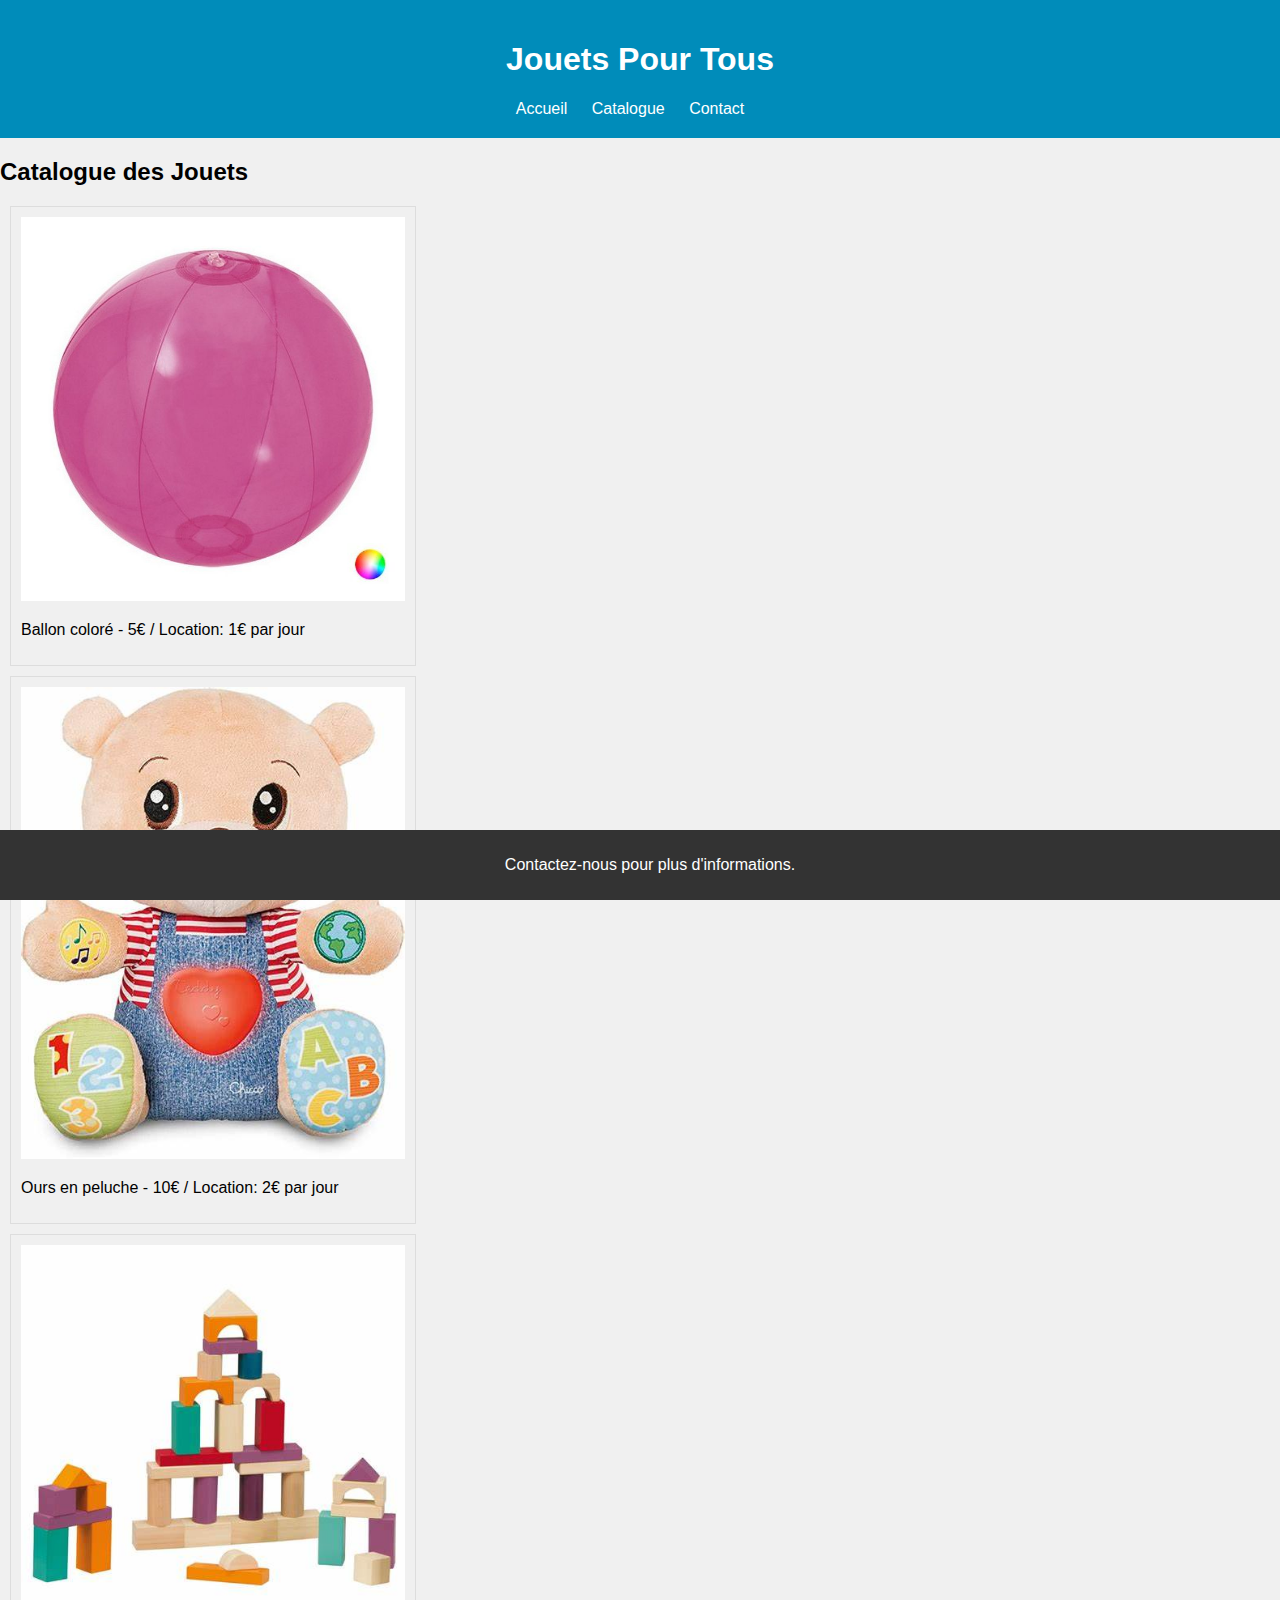
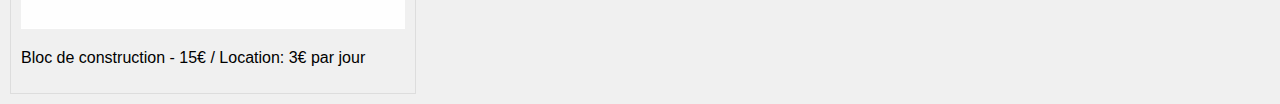
==== catalogue.html @ 6af5103b "Add files via upload" ====
<!DOCTYPE html>
<html lang="fr">
<head>
    <meta charset="UTF-8">
    <title>Catalogue de Jouets</title>
    <link rel="stylesheet" href="style.css">
</head>
<body>
    <header>
        <h1>Jouets Pour Tous</h1>
        <nav>
            <ul>
                <li><a href="index.html">Accueil</a></li>
                <li><a href="catalogue.html">Catalogue</a></li>
                <li><a href="contact.html">Contact</a></li>
            </ul>
        </nav>
    </header>
    <main>
        <h2>Catalogue des Jouets</h2>
        <div class="toy">
            <img src="ballon.jpg" alt="Ballon coloré">
            <p>Ballon coloré - 5€ / Location: 1€ par jour</p>
        </div>
        <div class="toy">
            <img src="teddy.jpg" alt="Ours en peluche">
            <p>Ours en peluche - 10€ / Location: 2€ par jour</p>
        </div>
        <div class="toy">
            <img src="bloks.jpg" alt="Bloc de construction">
            <p>Bloc de construction - 15€ / Location: 3€ par jour</p>
        </div>
    </main>
    <footer>
        <p>Contactez-nous pour plus d'informations.</p>
    </footer>
</body>
</html>
---- style.css ----
body {
    font-family: 'Arial', sans-serif;
    margin: 0;
    padding: 0;
    background-color: #f0f0f0;
}
header {
    background-color: #008cba;
    color: white;
    padding: 20px;
    text-align: center;
}
nav ul {
    list-style-type: none;
    margin: 0;
    padding: 0;
}
nav ul li {
    display: inline;
    margin-right: 20px;
}
nav ul li a {
    text-decoration: none;
    color: white;
}
#featured-toys {
    display: flex;
    flex-wrap: wrap;
    justify-content: space-around;
}
.toy {
    border: 1px solid #ddd;
    margin: 10px;
    padding: 10px;
    width: 30%;
}
.toy img {
    width: 100%;
}
footer {
    background-color: #333;
    color: white;
    text-align: center;
    padding: 10px;
    position: fixed;
    bottom: 0;
    width: 100%;
}
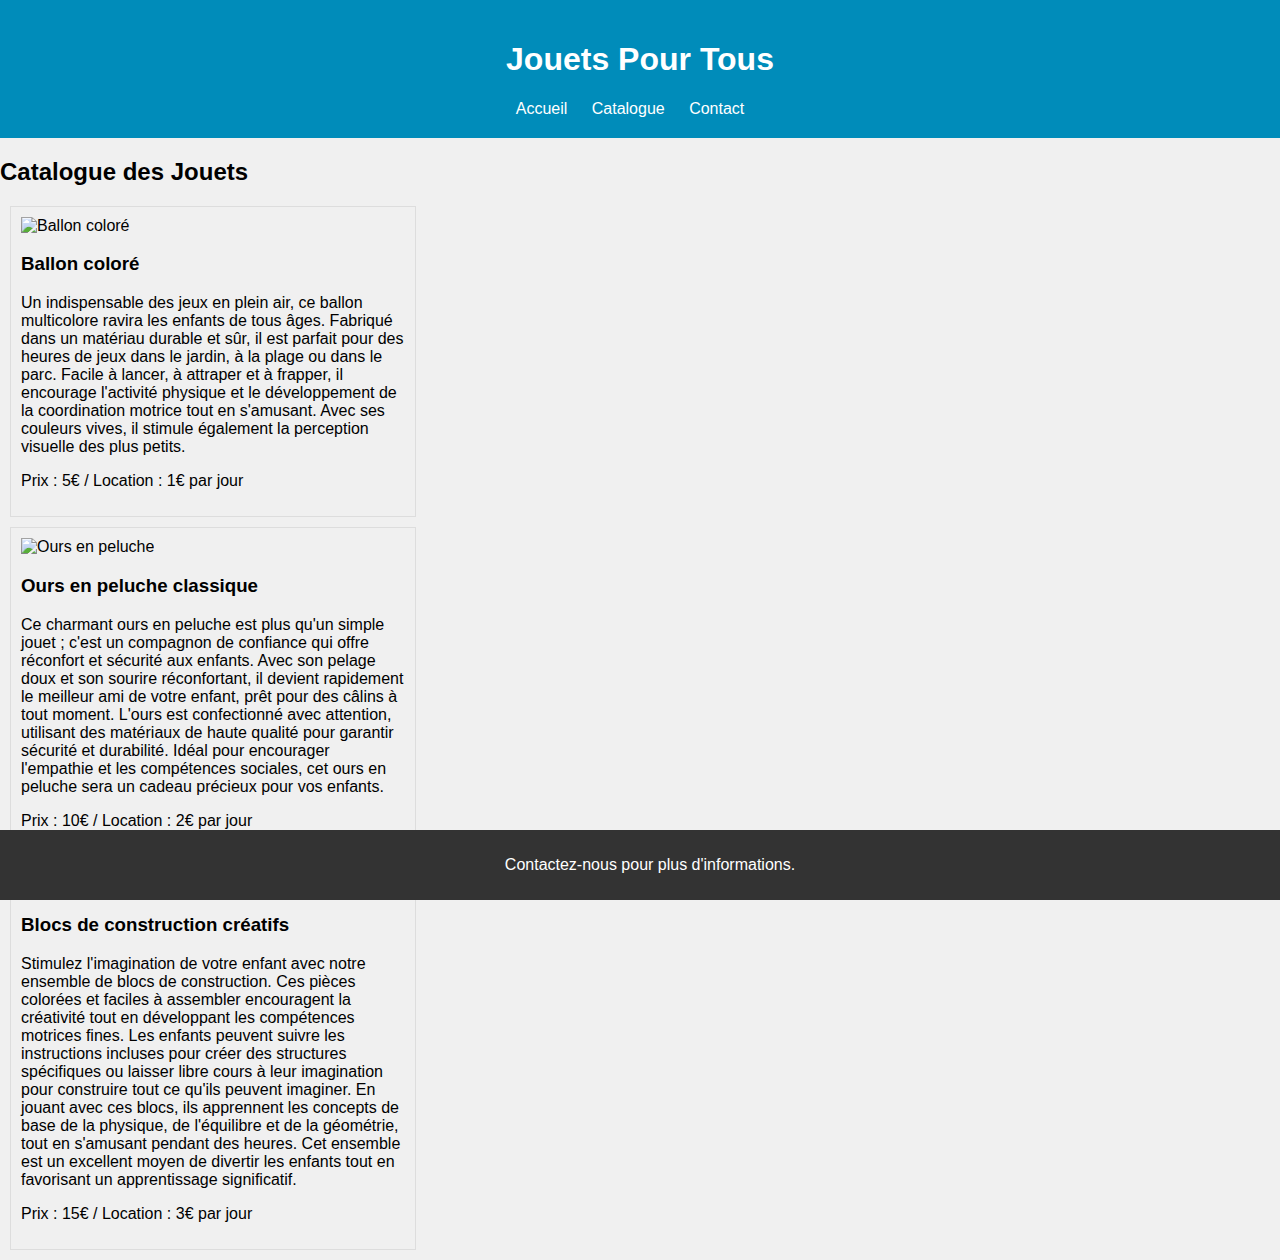
==== commit 5cffdece: "Update catalogue.html" ====
--- a/catalogue.html
+++ b/catalogue.html
@@ -19,16 +19,22 @@
     <main>
         <h2>Catalogue des Jouets</h2>
         <div class="toy">
-            <img src="ballon.jpg" alt="Ballon coloré">
-            <p>Ballon coloré - 5€ / Location: 1€ par jour</p>
+            <img src="images/ball.jpg" alt="Ballon coloré">
+            <h3>Ballon coloré</h3>
+            <p>Un indispensable des jeux en plein air, ce ballon multicolore ravira les enfants de tous âges. Fabriqué dans un matériau durable et sûr, il est parfait pour des heures de jeux dans le jardin, à la plage ou dans le parc. Facile à lancer, à attraper et à frapper, il encourage l'activité physique et le développement de la coordination motrice tout en s'amusant. Avec ses couleurs vives, il stimule également la perception visuelle des plus petits.</p>
+            <p>Prix : 5€ / Location : 1€ par jour</p>
         </div>
         <div class="toy">
-            <img src="teddy.jpg" alt="Ours en peluche">
-            <p>Ours en peluche - 10€ / Location: 2€ par jour</p>
+            <img src="images/teddy.jpg" alt="Ours en peluche">
+            <h3>Ours en peluche classique</h3>
+            <p>Ce charmant ours en peluche est plus qu'un simple jouet ; c'est un compagnon de confiance qui offre réconfort et sécurité aux enfants. Avec son pelage doux et son sourire réconfortant, il devient rapidement le meilleur ami de votre enfant, prêt pour des câlins à tout moment. L'ours est confectionné avec attention, utilisant des matériaux de haute qualité pour garantir sécurité et durabilité. Idéal pour encourager l'empathie et les compétences sociales, cet ours en peluche sera un cadeau précieux pour vos enfants.</p>
+            <p>Prix : 10€ / Location : 2€ par jour</p>
         </div>
         <div class="toy">
-            <img src="bloks.jpg" alt="Bloc de construction">
-            <p>Bloc de construction - 15€ / Location: 3€ par jour</p>
+            <img src="images/blocks.jpg" alt="Blocs de construction">
+            <h3>Blocs de construction créatifs</h3>
+            <p>Stimulez l'imagination de votre enfant avec notre ensemble de blocs de construction. Ces pièces colorées et faciles à assembler encouragent la créativité tout en développant les compétences motrices fines. Les enfants peuvent suivre les instructions incluses pour créer des structures spécifiques ou laisser libre cours à leur imagination pour construire tout ce qu'ils peuvent imaginer. En jouant avec ces blocs, ils apprennent les concepts de base de la physique, de l'équilibre et de la géométrie, tout en s'amusant pendant des heures. Cet ensemble est un excellent moyen de divertir les enfants tout en favorisant un apprentissage significatif.</p>
+            <p>Prix : 15€ / Location : 3€ par jour</p>
         </div>
     </main>
     <footer>
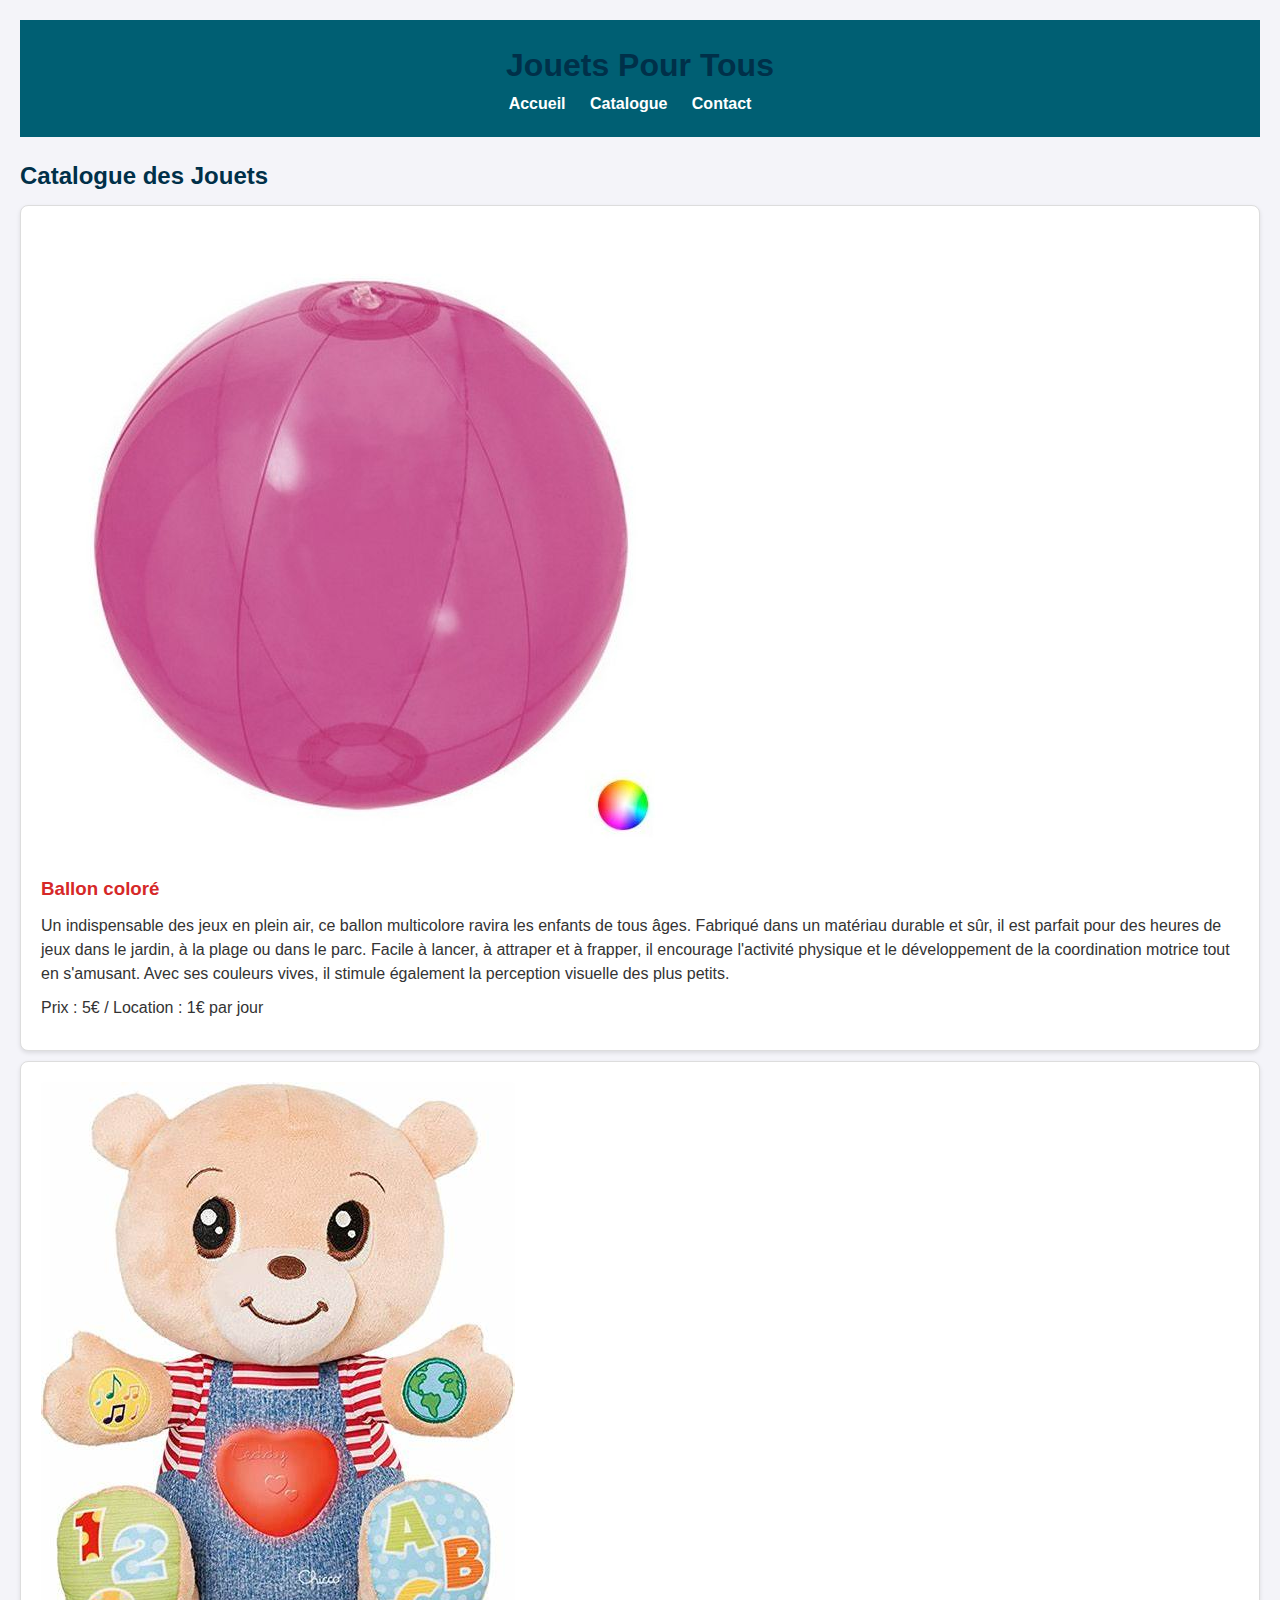
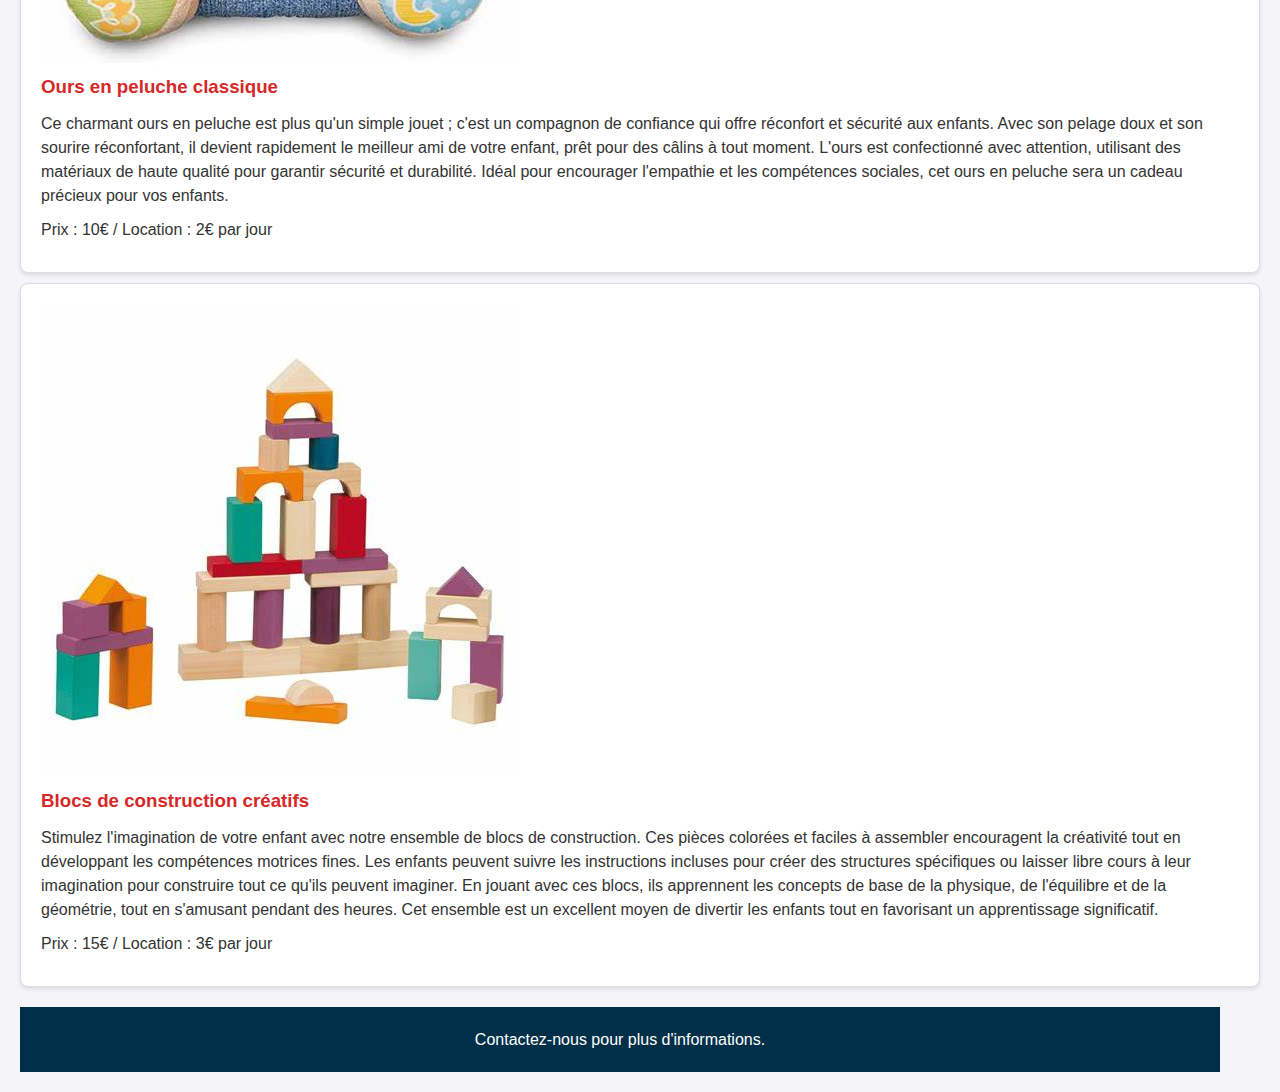
==== commit 47f7ebad: "Update catalogue.html" ====
--- a/catalogue.html
+++ b/catalogue.html
@@ -19,19 +19,19 @@
     <main>
         <h2>Catalogue des Jouets</h2>
         <div class="toy">
-            <img src="images/ball.jpg" alt="Ballon coloré">
+            <img src="ballon.jpg" alt="Ballon coloré">
             <h3>Ballon coloré</h3>
             <p>Un indispensable des jeux en plein air, ce ballon multicolore ravira les enfants de tous âges. Fabriqué dans un matériau durable et sûr, il est parfait pour des heures de jeux dans le jardin, à la plage ou dans le parc. Facile à lancer, à attraper et à frapper, il encourage l'activité physique et le développement de la coordination motrice tout en s'amusant. Avec ses couleurs vives, il stimule également la perception visuelle des plus petits.</p>
             <p>Prix : 5€ / Location : 1€ par jour</p>
         </div>
         <div class="toy">
-            <img src="images/teddy.jpg" alt="Ours en peluche">
+            <img src="teddy.jpg" alt="Ours en peluche">
             <h3>Ours en peluche classique</h3>
             <p>Ce charmant ours en peluche est plus qu'un simple jouet ; c'est un compagnon de confiance qui offre réconfort et sécurité aux enfants. Avec son pelage doux et son sourire réconfortant, il devient rapidement le meilleur ami de votre enfant, prêt pour des câlins à tout moment. L'ours est confectionné avec attention, utilisant des matériaux de haute qualité pour garantir sécurité et durabilité. Idéal pour encourager l'empathie et les compétences sociales, cet ours en peluche sera un cadeau précieux pour vos enfants.</p>
             <p>Prix : 10€ / Location : 2€ par jour</p>
         </div>
         <div class="toy">
-            <img src="images/blocks.jpg" alt="Blocs de construction">
+            <img src="bloks.jpg" alt="Blocs de construction">
             <h3>Blocs de construction créatifs</h3>
             <p>Stimulez l'imagination de votre enfant avec notre ensemble de blocs de construction. Ces pièces colorées et faciles à assembler encouragent la créativité tout en développant les compétences motrices fines. Les enfants peuvent suivre les instructions incluses pour créer des structures spécifiques ou laisser libre cours à leur imagination pour construire tout ce qu'ils peuvent imaginer. En jouant avec ces blocs, ils apprennent les concepts de base de la physique, de l'équilibre et de la géométrie, tout en s'amusant pendant des heures. Cet ensemble est un excellent moyen de divertir les enfants tout en favorisant un apprentissage significatif.</p>
             <p>Prix : 15€ / Location : 3€ par jour</p>
--- a/style.css
+++ b/style.css
@@ -1,48 +1,79 @@
+/* Reset de base pour uniformiser les navigateurs */
+* {
+    margin: 0;
+    padding: 0;
+    box-sizing: border-box;
+}
+
 body {
     font-family: 'Arial', sans-serif;
-    margin: 0;
-    padding: 0;
-    background-color: #f0f0f0;
+    background-color: #f4f4f9;
+    color: #333;
+    line-height: 1.6;
+    padding: 20px;
 }
+
 header {
-    background-color: #008cba;
-    color: white;
-    padding: 20px;
+    background-color: #005f73;
+    color: #fff;
     text-align: center;
+    padding: 20px 0;
+    margin-bottom: 20px;
 }
+
 nav ul {
     list-style-type: none;
-    margin: 0;
     padding: 0;
 }
+
 nav ul li {
     display: inline;
     margin-right: 20px;
 }
+
 nav ul li a {
     text-decoration: none;
-    color: white;
+    color: #fff;
+    font-weight: bold;
 }
-#featured-toys {
-    display: flex;
-    flex-wrap: wrap;
-    justify-content: space-around;
+
+h1, h2 {
+    color: #003049;
 }
+
 .toy {
+    background-color: #fff;
     border: 1px solid #ddd;
-    margin: 10px;
-    padding: 10px;
-    width: 30%;
+    margin: 10px 0;
+    padding: 20px;
+    border-radius: 8px;
+    box-shadow: 0 2px 4px rgba(0,0,0,0.1);
 }
+
 .toy img {
-    width: 100%;
+    max-width: 100%;
+    height: auto;
+    border-radius: 5px;
 }
+
+.toy h3 {
+    color: #d62828;
+    margin-top: 0;
+}
+
+.toy p {
+    margin: 10px 0;
+    line-height: 1.5;
+}
+
 footer {
-    background-color: #333;
-    color: white;
+    background-color: #003049;
+    color: #fff;
     text-align: center;
-    padding: 10px;
-    position: fixed;
+    padding: 20px;
+    margin-top: 20px;
+    position: relative;
     bottom: 0;
-    width: 100%;
+    width: calc(100% - 40px);
 }
+
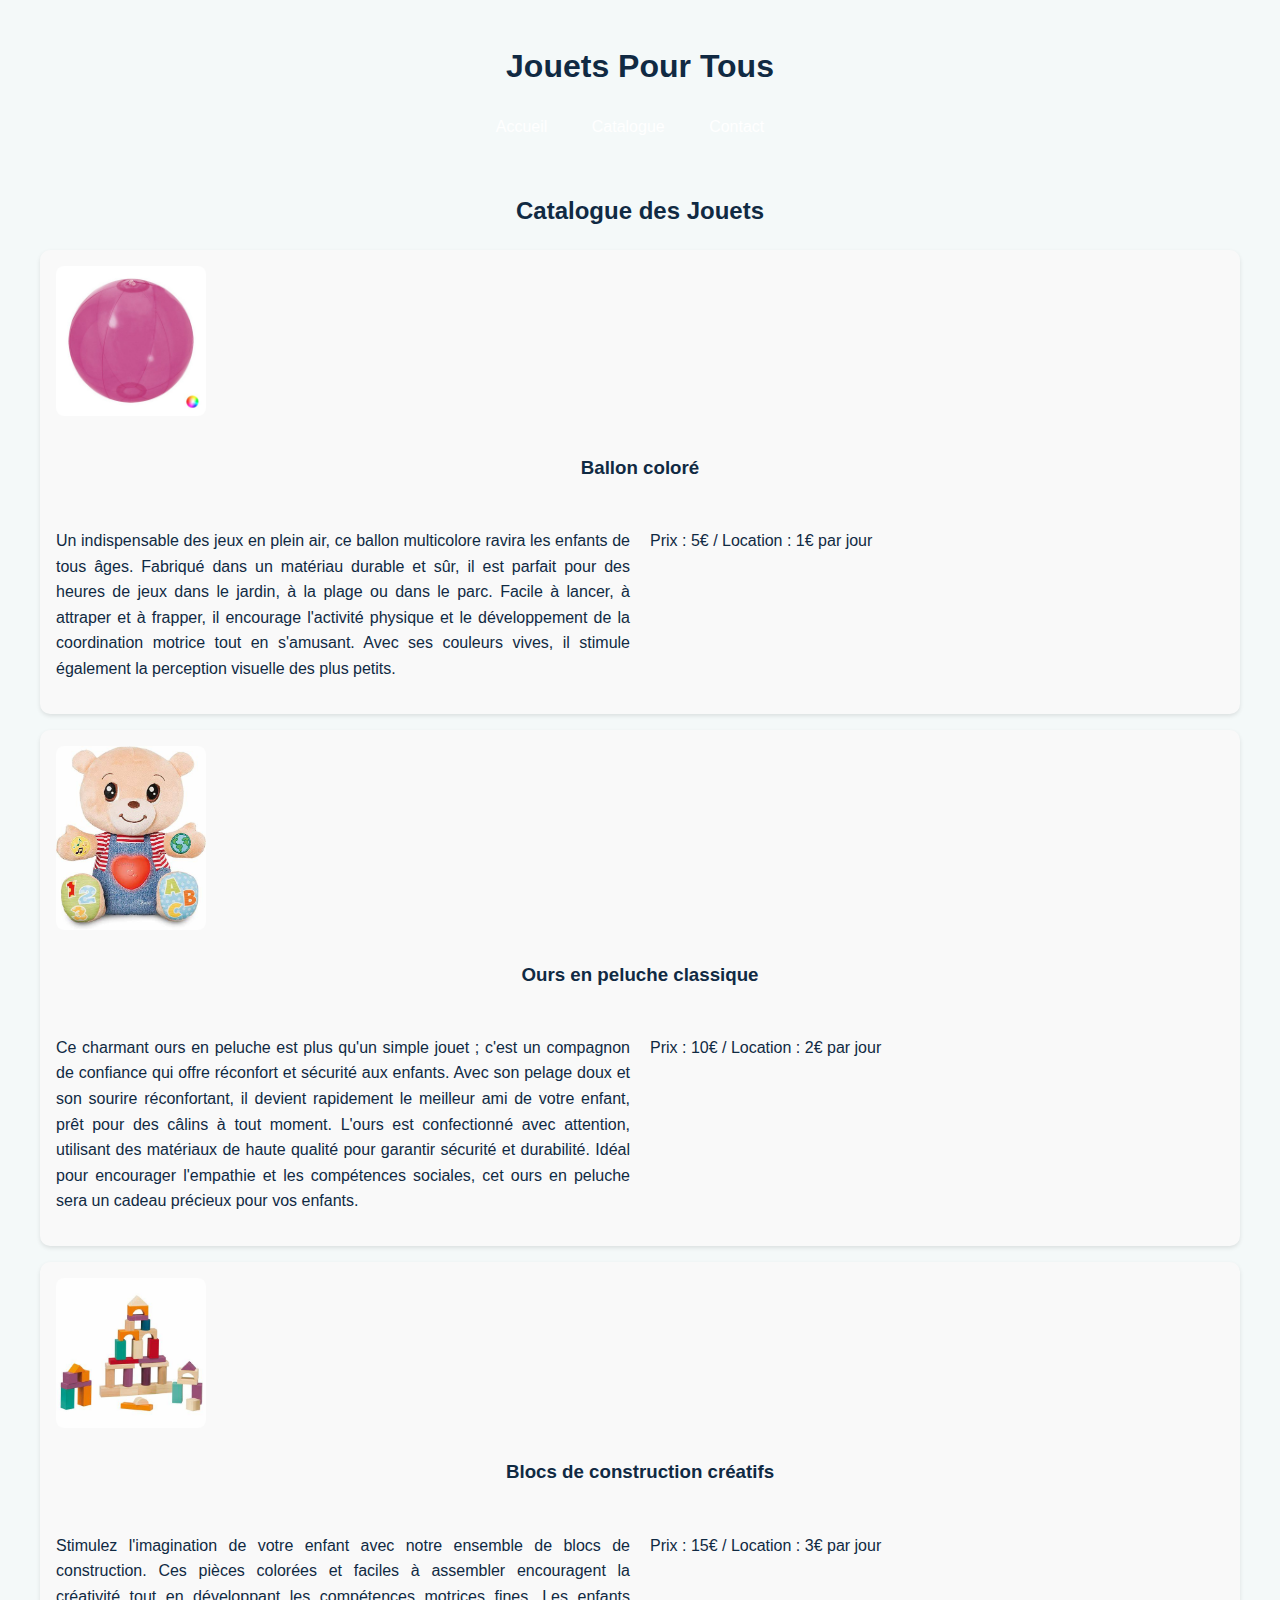
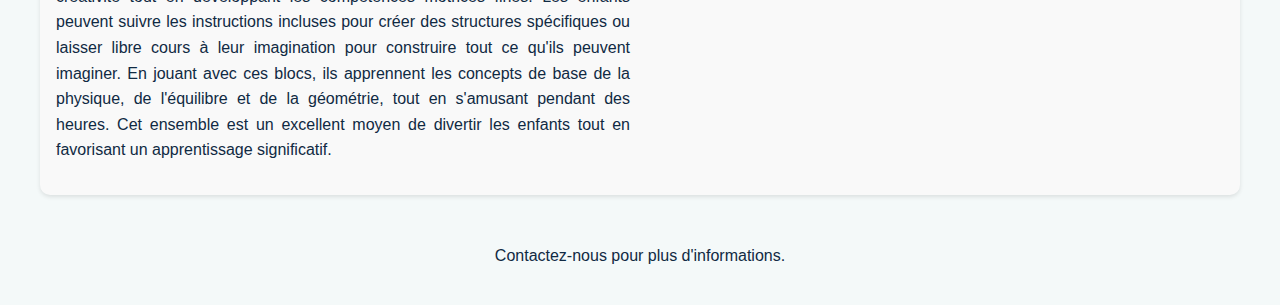
==== commit ea484768: "Update catalogue.html" ====
--- a/catalogue.html
+++ b/catalogue.html
@@ -19,7 +19,9 @@
     <main>
         <h2>Catalogue des Jouets</h2>
         <div class="toy">
+         <div class="toy.img">
             <img src="ballon.jpg" alt="Ballon coloré">
+         </div>
             <h3>Ballon coloré</h3>
             <p>Un indispensable des jeux en plein air, ce ballon multicolore ravira les enfants de tous âges. Fabriqué dans un matériau durable et sûr, il est parfait pour des heures de jeux dans le jardin, à la plage ou dans le parc. Facile à lancer, à attraper et à frapper, il encourage l'activité physique et le développement de la coordination motrice tout en s'amusant. Avec ses couleurs vives, il stimule également la perception visuelle des plus petits.</p>
             <p>Prix : 5€ / Location : 1€ par jour</p>
--- a/style.css
+++ b/style.css
@@ -1,24 +1,18 @@
-/* Reset de base pour uniformiser les navigateurs */
-* {
+/* Styles de base */
+body {
+    font-family: 'Arial', sans-serif;
+    background-color: #F4F9F9;
+    color: #102A43;
+    line-height: 1.6;
+    padding: 20px;
     margin: 0;
-    padding: 0;
-    box-sizing: border-box;
+    text-align: center; /* Centrer le texte de tout le corps */
 }
 
-body {
-    font-family: 'Arial', sans-serif;
-    background-color: #f4f4f9;
-    color: #333;
-    line-height: 1.6;
-    padding: 20px;
-}
-
-header {
-    background-color: #005f73;
-    color: #fff;
-    text-align: center;
-    padding: 20px 0;
-    margin-bottom: 20px;
+header .nav-container {
+    background-color: #3D5A80;
+    color: white;
+    padding: 1rem 0;
 }
 
 nav ul {
@@ -33,47 +27,115 @@
 
 nav ul li a {
     text-decoration: none;
-    color: #fff;
-    font-weight: bold;
+    color: white;
+    padding: 5px 10px;
+    border-radius: 5px;
+    transition: background-color 0.3s;
 }
 
-h1, h2 {
-    color: #003049;
+/* Styles pour la section hero */
+.hero {
+    background: #DBE2EF;
+    padding: 2rem;
+    margin-bottom: 2rem;
+    border-radius: 15px;
+    border: 5px solid #3D5A80; /* Encadrement plus épais */
+}
+
+/* Styles pour les produits phares */
+.featured-products {
+    margin: 2rem auto; /* Centrage horizontal */
+    padding: 2rem;
+    background-color: #F8FAFC;
+    border-radius: 15px;
+    border: 5px solid #3D5A80; /* Encadrement plus épais */
+}
+
+.product-card {
+    border: 1px solid #DDE7E7;
+    margin: 1rem;
+    padding: 1rem;
+    border-radius: 10px;
+    background-color: white;
+    display: inline-block; /* Centrage des cartes de produits */
+    margin: 1rem;
+    width: calc(50% - 4rem); /* Adaptation de la largeur pour le centrage */
+    vertical-align: top; /* Aligner les cartes de produit correctement */
+}
+
+/* Styles pour les images de produits */
+.product-card img {
+    max-width: 100%;
+    height: auto;
+    border-radius: 8px;
+}
+
+main {
+    max-width: 1200px; /* Ou la largeur que vous préférez */
+    margin: 0 auto; /* Centrer le contenu de la page */
+    padding: 1em;
 }
 
 .toy {
-    background-color: #fff;
-    border: 1px solid #ddd;
-    margin: 10px 0;
-    padding: 20px;
-    border-radius: 8px;
-    box-shadow: 0 2px 4px rgba(0,0,0,0.1);
+    background: #f9f9f9; /* Couleur de fond pour chaque jouet */
+    margin-bottom: 1em;
+    padding: 1em;
+    border-radius: 10px; /* Coins arrondis pour les cartes de jouets */
+    box-shadow: 0 2px 4px rgba(0,0,0,0.1); /* Ombre pour donner de la profondeur */
+    display: flex;
+    flex-wrap: wrap;
+    justify-content: space-between; /* Répartit l'espace autour des éléments */
+    gap: 20px; /* Espace entre les images et le texte */
 }
 
 .toy img {
-    max-width: 100%;
+    width: 150px; /* Taille fixe plus petite pour les images */
     height: auto;
-    border-radius: 5px;
+    margin-right: 10px;
+    border-radius: 8px;
 }
 
+
 .toy h3 {
-    color: #d62828;
-    margin-top: 0;
+    width: 100%; /* Full width to ensure title is aligned correctly */
+    margin: 0.5em 0;
 }
 
 .toy p {
-    margin: 10px 0;
-    line-height: 1.5;
+    width: calc(50% - 10px); /* Moins de 100% pour tenir compte de la marge */
+    text-align: justify;
 }
 
-footer {
-    background-color: #003049;
-    color: #fff;
-    text-align: center;
-    padding: 20px;
-    margin-top: 20px;
-    position: relative;
-    bottom: 0;
-    width: calc(100% - 40px);
+.toy .price {
+    width: 100%; /* Le prix prend toute la largeur de sa colonne */
+    text-align: left;
+    font-weight: bold;
+    color: #E63946; /* Couleur pour le prix */
 }
 
+@media (max-width: 768px) {
+    .toy img,
+    .toy p,
+    .toy .price {
+        width: 100%; /* Les éléments prennent toute la largeur sur les appareils mobiles */
+    }
+}
+
+
+/* Styles pour les prix */
+.price {
+    color: #E63946;
+    font-weight: bold;
+    font-size: 1.25rem;
+    margin: 0.5rem 0;
+}
+
+/* Adaptations pour les mobiles */
+@media (max-width: 768px) {
+    .product-card {
+        width: calc(100% - 2rem); /* Pleine largeur pour les écrans mobiles */
+    }
+}
+
+/* Ajoutez d'autres styles personnalisés selon vos préférences */
+
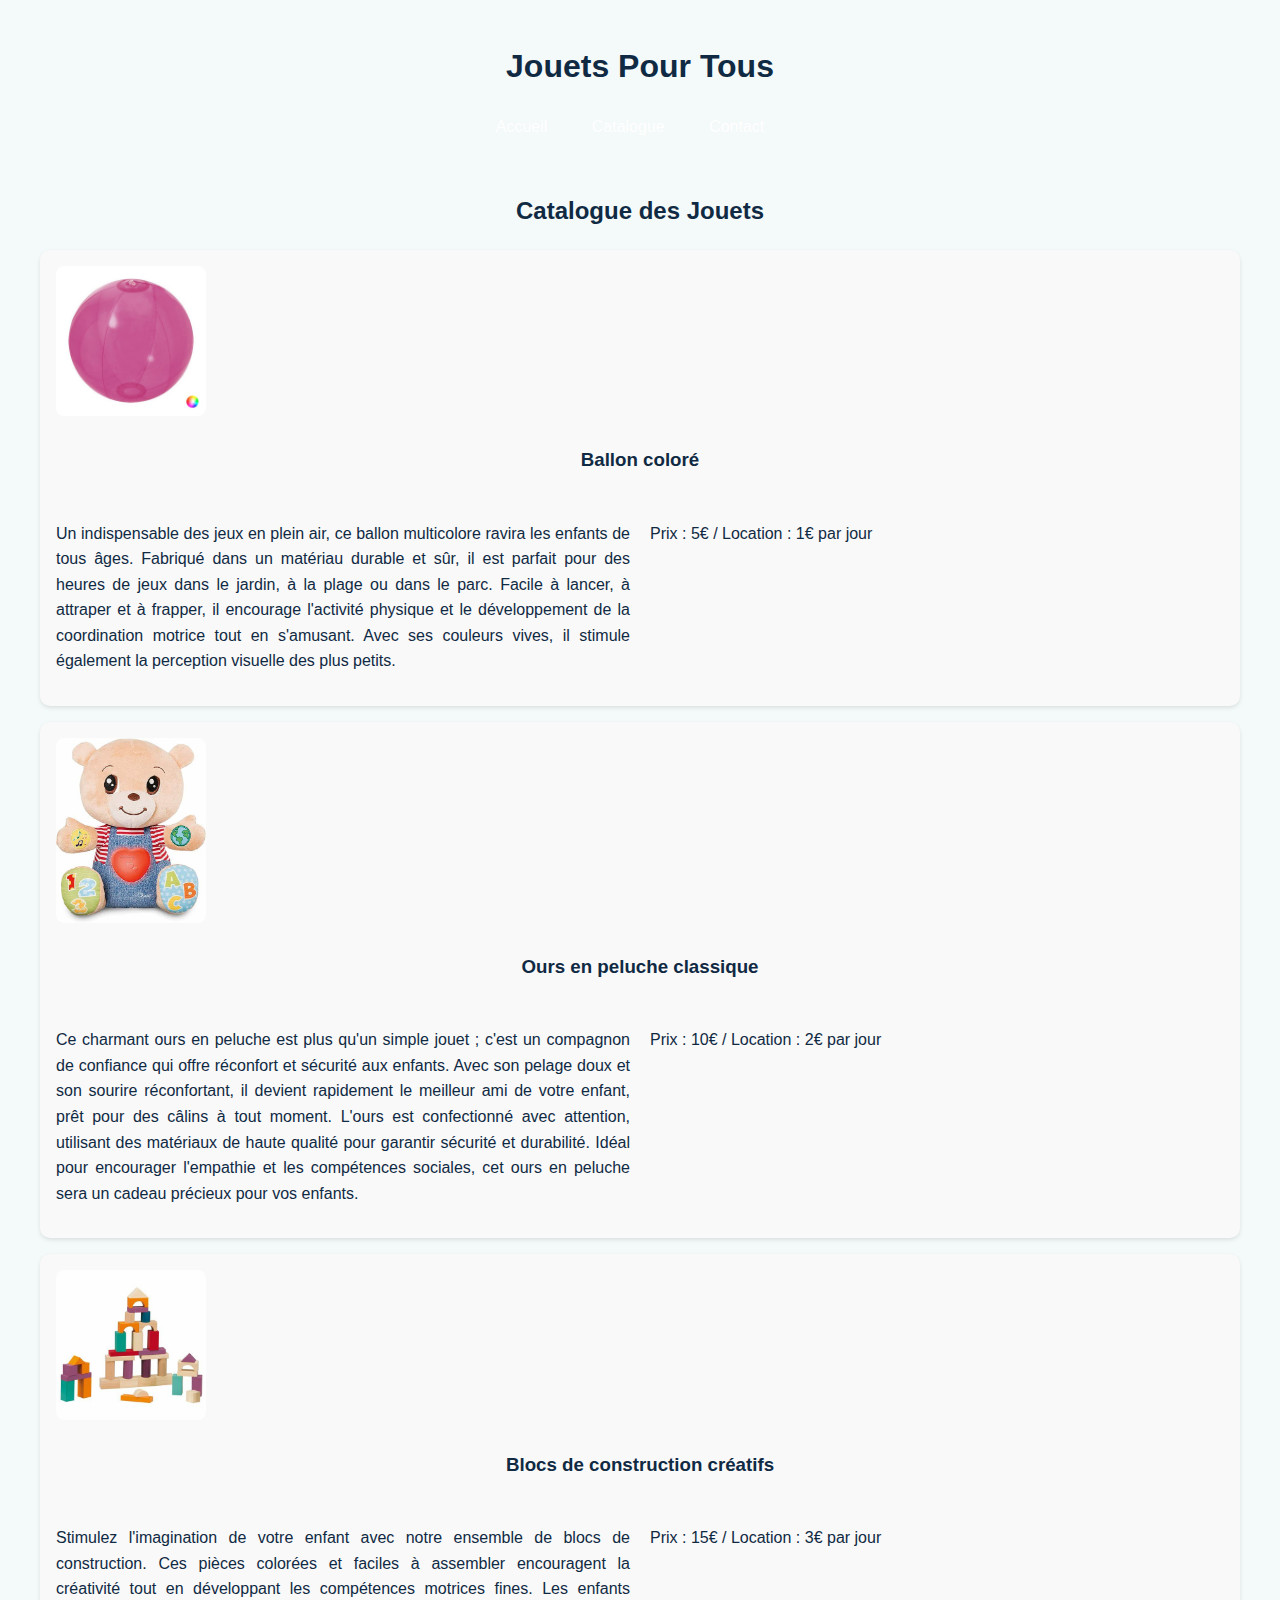
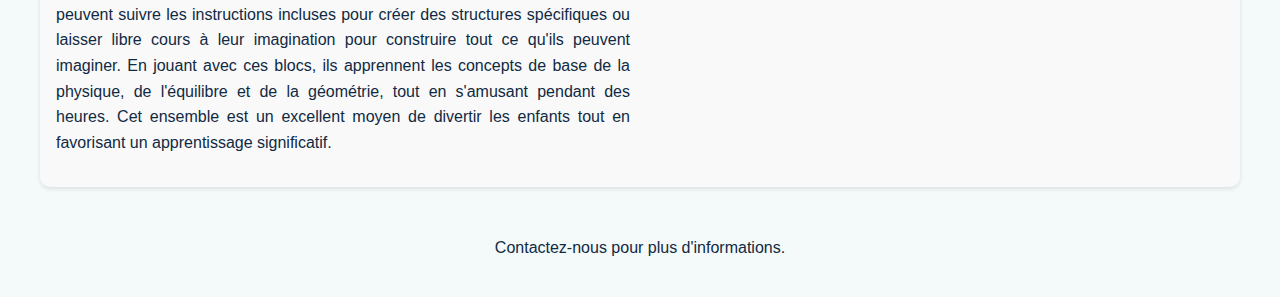
==== commit 210841c8: "Update catalogue.html" ====
--- a/catalogue.html
+++ b/catalogue.html
@@ -19,9 +19,7 @@
     <main>
         <h2>Catalogue des Jouets</h2>
         <div class="toy">
-         <div class="toy.img">
             <img src="ballon.jpg" alt="Ballon coloré">
-         </div>
             <h3>Ballon coloré</h3>
             <p>Un indispensable des jeux en plein air, ce ballon multicolore ravira les enfants de tous âges. Fabriqué dans un matériau durable et sûr, il est parfait pour des heures de jeux dans le jardin, à la plage ou dans le parc. Facile à lancer, à attraper et à frapper, il encourage l'activité physique et le développement de la coordination motrice tout en s'amusant. Avec ses couleurs vives, il stimule également la perception visuelle des plus petits.</p>
             <p>Prix : 5€ / Location : 1€ par jour</p>
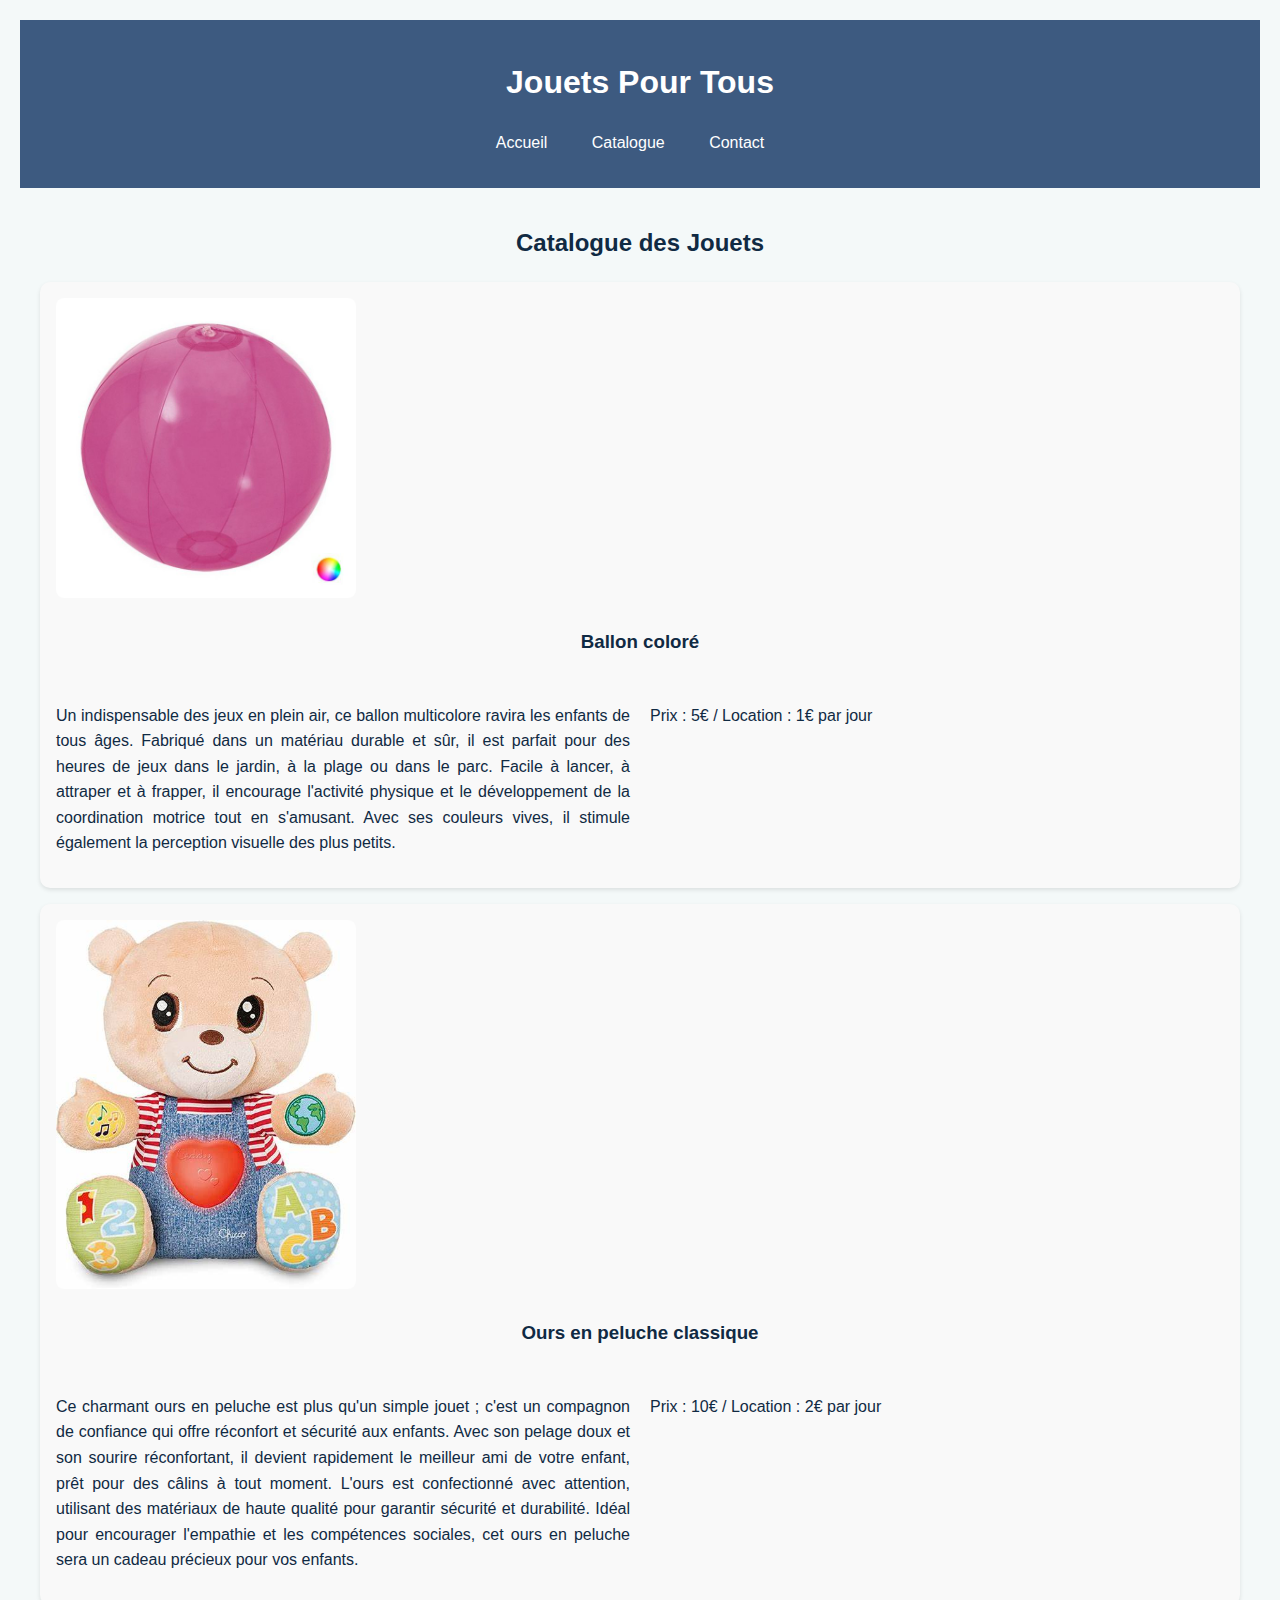
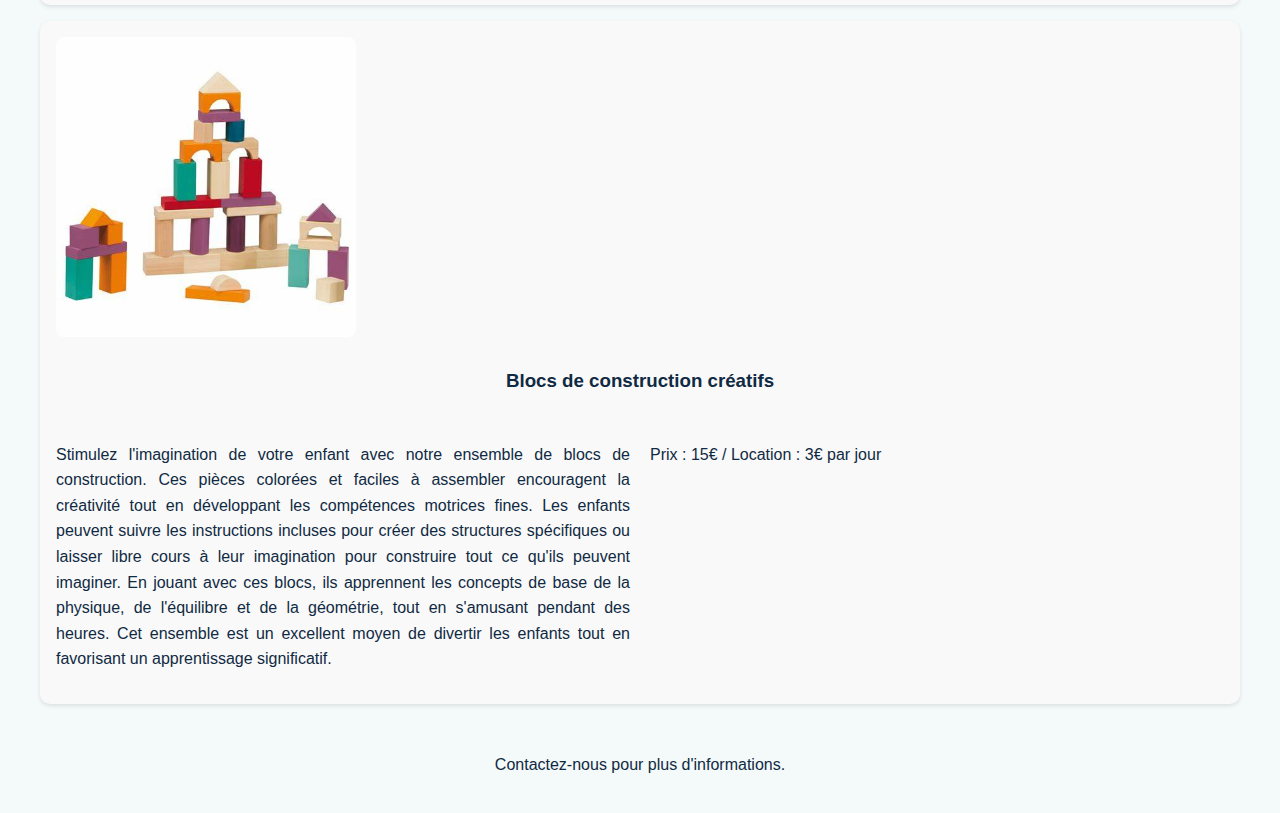
==== commit abb0631c: "Update catalogue.html" ====
--- a/catalogue.html
+++ b/catalogue.html
@@ -7,6 +7,7 @@
 </head>
 <body>
     <header>
+     <div class="nav-container">
         <h1>Jouets Pour Tous</h1>
         <nav>
             <ul>
@@ -15,6 +16,7 @@
                 <li><a href="contact.html">Contact</a></li>
             </ul>
         </nav>
+     </div>
     </header>
     <main>
         <h2>Catalogue des Jouets</h2>
--- a/style.css
+++ b/style.css
@@ -89,7 +89,7 @@
 }
 
 .toy img {
-    width: 150px; /* Taille fixe plus petite pour les images */
+    width: 300px; /* Taille fixe plus petite pour les images */
     height: auto;
     margin-right: 10px;
     border-radius: 8px;
